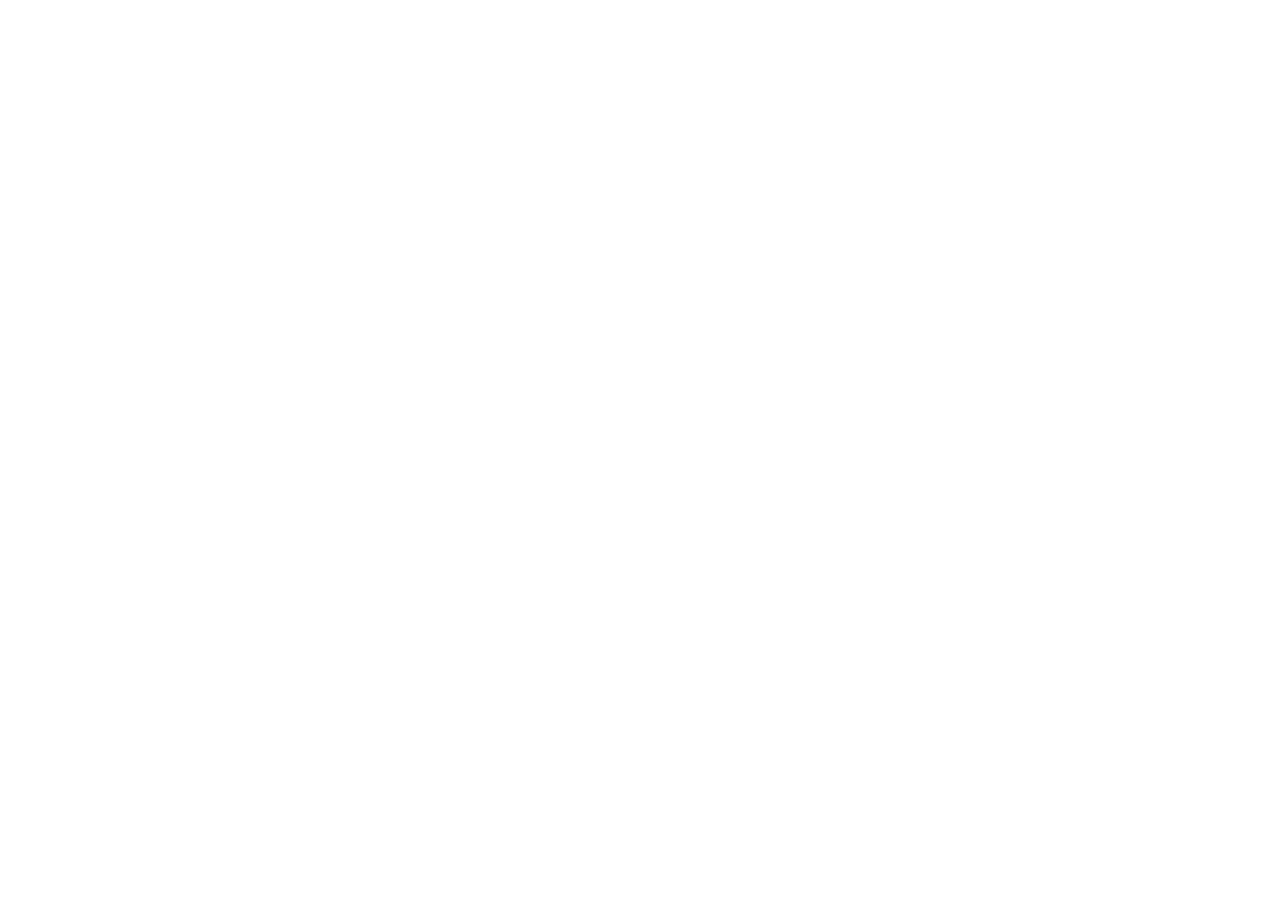
==== index.html @ aade7282 "konfigurasi awal mini project" ====
<!DOCTYPE html>
<html lang="en">
<head>
    <meta charset="UTF-8">
    <meta name="viewport" content="width=device-width, initial-scale=1.0">
    <title>Document</title>
    <link rel="stylesheet" href="css\style.css">
</head>
<body>
    
</body>
</html>
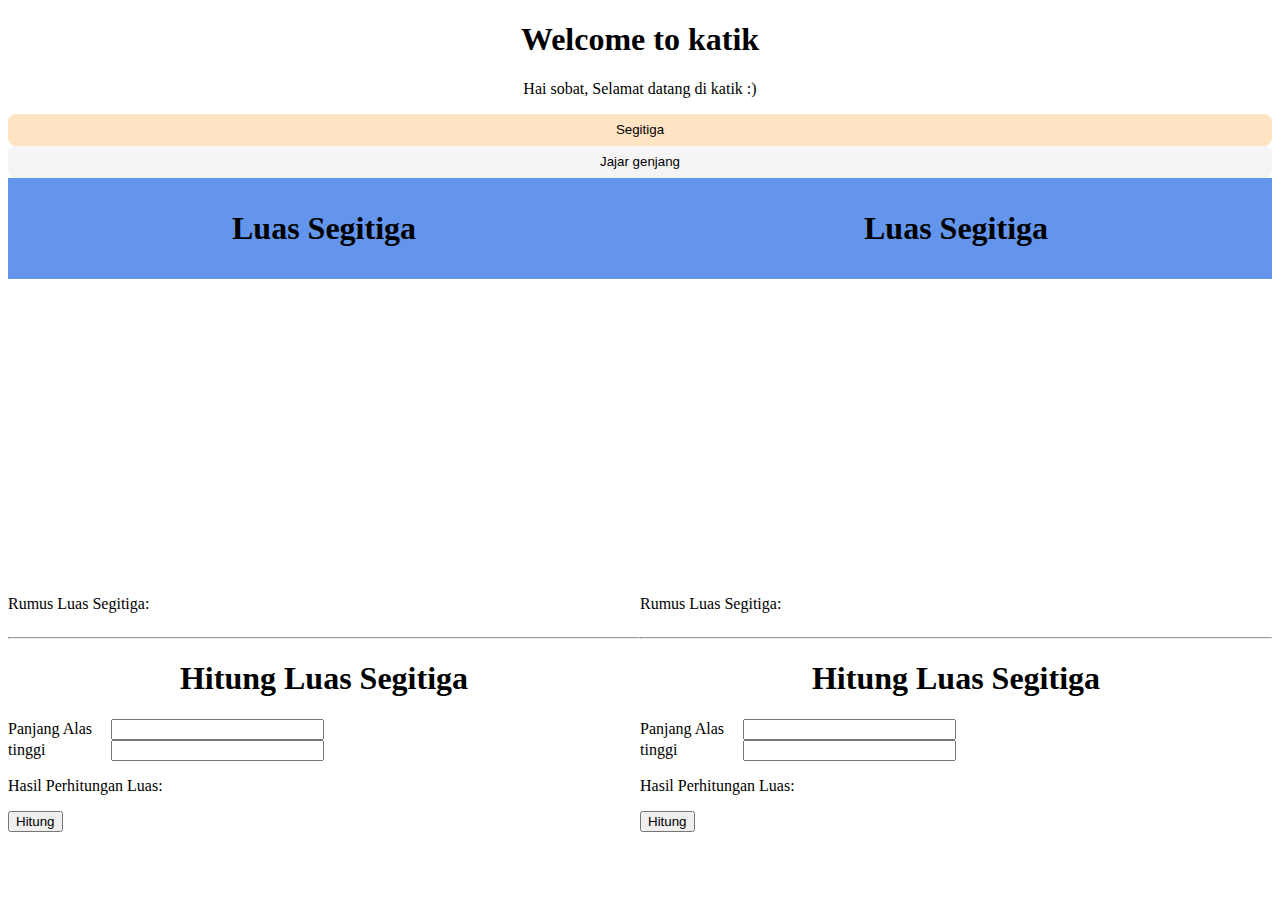
==== commit 55cad260: "update design" ====
--- a/index.html
+++ b/index.html
@@ -7,6 +7,89 @@
     <link rel="stylesheet" href="css\style.css">
 </head>
 <body>
+    <header class="main-header">
+        <h1>Welcome to katik</h1>
+        <p>Hai sobat, Selamat datang di katik :)</p>
+    </header>
+
+    <main>
+        <section class="selection-content">
+            <button href="" type="button" class="selection-btn bisque-color">Segitiga</button>
+            <button href="" type="button" class="selection-btn aqua-color">Jajar genjang</button>
+        </section>
+        
+        <section class="main-content">
+        <aside>
+            <header>
+                <h1 class="LSegitiga-header">Luas Segitiga</h1>
+            </header>
+
+            <article class="LSegitiga-content">
+                <div class="LSegitiga-img"></div>
+                <p>Rumus Luas Segitiga:</p>
+            <article>
+        
+                <hr/>
+
+            <form>
+                <header>
+                    <h1 class="LSegitiga-form-header">Hitung Luas Segitiga</h1>
+                </header>
+
+                <div class="input-rumus">
+                    <label for="panjang-alas">Panjang Alas</label>
+                    <input type="panjang-alas" type="number">
+                </div>
+                <div class="input-rumus">
+                    <label for="tinggi">tinggi</label>
+                    <input type="tinggi" type="number">
+                </div>
+
+                <p id="result">Hasil Perhitungan Luas:</p>
+
+                <button>Hitung</button>
+            </form>
+
+        </aside>
     
+    <aside>
+            <header>
+                <h1 class="LSegitiga-header">Luas Segitiga</h1>
+            </header>
+
+            <article class="LSegitiga-content">
+                <div class="LSegitiga-img"></div>
+                <p>Rumus Luas Segitiga:</p>
+            <article>
+        
+                <hr/>
+                
+            <form>
+                <header>
+                    <h1 class="LSegitiga-form-header">Hitung Luas Segitiga</h1>
+                </header>
+
+                <div class="input-rumus">
+                    <label for="panjang-alas">Panjang Alas</label>
+                    <input type="panjang-alas" type="number">
+                </div>
+                <div class="input-rumus">
+                    <label for="tinggi">tinggi</label>
+                    <input type="tinggi" type="number">
+                </div>
+
+                <p id="result">Hasil Perhitungan Luas:</p>
+
+                <button>Hitung</button>
+            </form>
+
+    </aside>
+    
+</section>
+    
+    </main>
+
+
+
 </body>
 </html>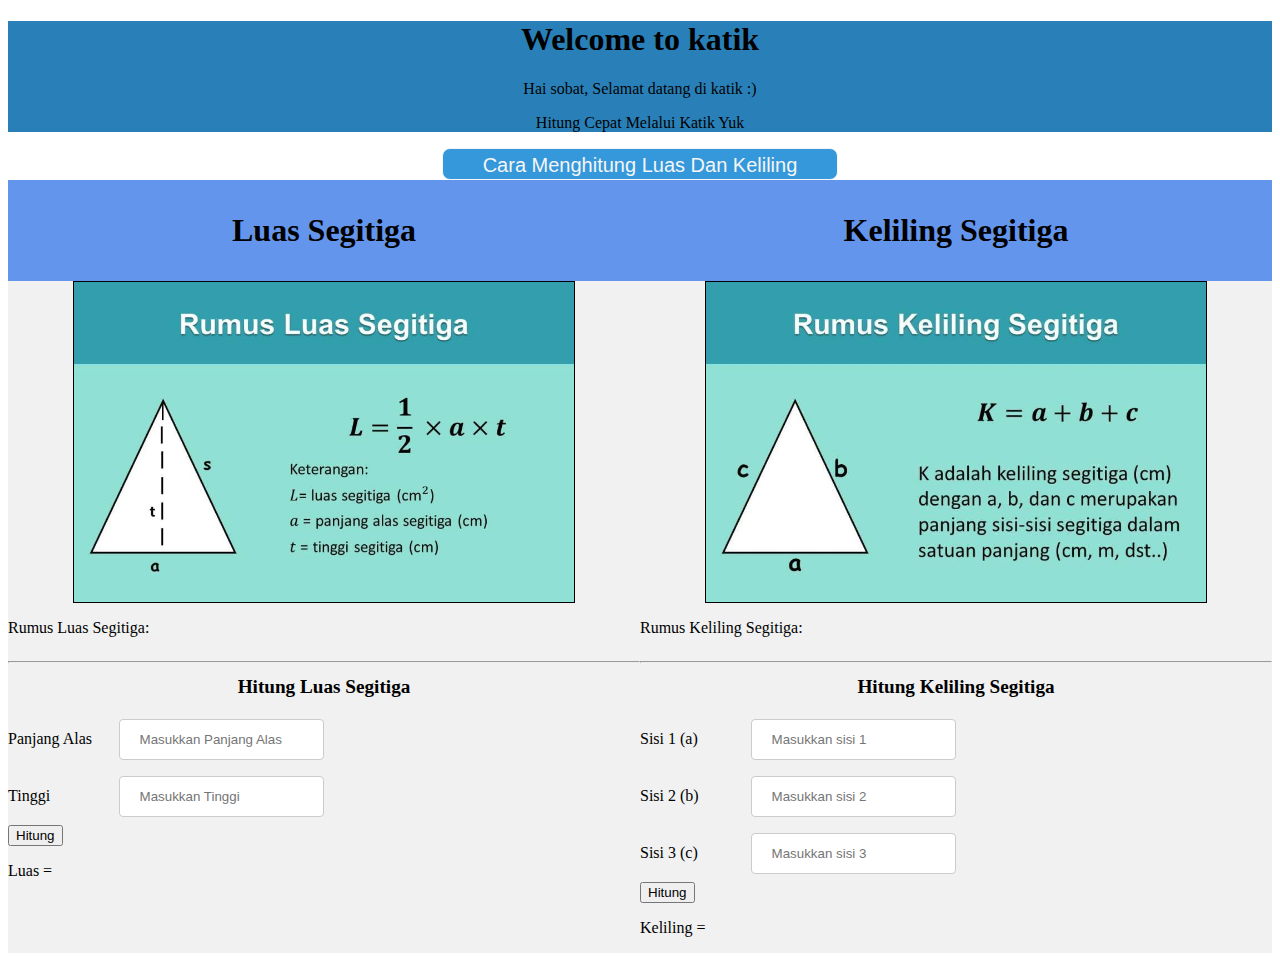
==== commit f0e316a7: "update design" ====
--- a/index.html
+++ b/index.html
@@ -5,17 +5,25 @@
     <meta name="viewport" content="width=device-width, initial-scale=1.0">
     <title>Document</title>
     <link rel="stylesheet" href="css\style.css">
+    <script src="js\RSegitiga.js"></script>
+    <script src="js\script.js"></script>
 </head>
 <body>
     <header class="main-header">
         <h1>Welcome to katik</h1>
         <p>Hai sobat, Selamat datang di katik :)</p>
+        <p>Hitung Cepat Melalui Katik Yuk</p>
     </header>
 
     <main>
         <section class="selection-content">
-            <button href="" type="button" class="selection-btn bisque-color">Segitiga</button>
-            <button href="" type="button" class="selection-btn aqua-color">Jajar genjang</button>
+            <div class="dropdown">
+                <button onclick="myFunction()" class="selection-btn">Cara Menghitung Luas Dan Keliling</button>
+                <div id="Dropdown" class="dropdown-content">
+                  <a href="index.html">Segitiga</a>
+                  <a href="jajargenjang.html">jajar Genjang</a>
+                </div>
+              </div>
         </section>
         
         <section class="main-content">
@@ -25,62 +33,70 @@
             </header>
 
             <article class="LSegitiga-content">
-                <div class="LSegitiga-img"></div>
+                <div class="LSegitiga-img-luas"></div>
                 <p>Rumus Luas Segitiga:</p>
             <article>
         
                 <hr/>
 
-            <form>
+            <form onsubmit="HitungLuas(event)">
                 <header>
                     <h1 class="LSegitiga-form-header">Hitung Luas Segitiga</h1>
                 </header>
 
                 <div class="input-rumus">
-                    <label for="panjang-alas">Panjang Alas</label>
-                    <input type="panjang-alas" type="number">
+                    <label for="panjang-alas">Panjang Alas </label>
+                    <input type="number" id="alas" placeholder="Masukkan Panjang Alas">
                 </div>
                 <div class="input-rumus">
-                    <label for="tinggi">tinggi</label>
-                    <input type="tinggi" type="number">
+                    <label for="tinggi">Tinggi </label>
+                    <input type="number" id="tinggi" placeholder="Masukkan Tinggi">
                 </div>
 
-                <p id="result">Hasil Perhitungan Luas:</p>
-
-                <button>Hitung</button>
+                <button class="Button" onsubmit="HitungLuas()">Hitung</button>
+                <div class="result">
+                    <p>Luas = <span id="Luas"></span></p>
+                </div>
             </form>
 
         </aside>
     
     <aside>
             <header>
-                <h1 class="LSegitiga-header">Luas Segitiga</h1>
+                <h1 class="KSegitiga-header">Keliling Segitiga</h1>
             </header>
 
-            <article class="LSegitiga-content">
-                <div class="LSegitiga-img"></div>
-                <p>Rumus Luas Segitiga:</p>
+            <article class="KSegitiga-content">
+                <div class="KSegitiga-img-keliling"></div>
+                <p>Rumus Keliling Segitiga:</p>
             <article>
         
                 <hr/>
                 
-            <form>
+            <form onsubmit="HitungKeliling(event)">
                 <header>
-                    <h1 class="LSegitiga-form-header">Hitung Luas Segitiga</h1>
+                    <h1 class="KSegitiga-form-header">Hitung Keliling Segitiga</h1>
                 </header>
 
                 <div class="input-rumus">
-                    <label for="panjang-alas">Panjang Alas</label>
-                    <input type="panjang-alas" type="number">
-                </div>
-                <div class="input-rumus">
-                    <label for="tinggi">tinggi</label>
-                    <input type="tinggi" type="number">
+                    <label for="sisi1">Sisi 1 (a) </label>
+                    <input type="number" id="sisi1" placeholder="Masukkan sisi 1">
                 </div>
 
-                <p id="result">Hasil Perhitungan Luas:</p>
+                <div class="input-rumus">
+                    <label for="sisi2">Sisi 2 (b)</label>
+                    <input type="number" id="sisi2" placeholder="Masukkan sisi 2">
+                </div>
 
-                <button>Hitung</button>
+                <div class="input-rumus">
+                    <label for="sisi2">Sisi 3 (c)</label>
+                    <input type="number" id="sisi3" placeholder="Masukkan sisi 3">
+                </div>
+
+                <button class="Button" onsubmit="HitungKeliling()">Hitung</button>
+                <div class="result">
+                    <p>Keliling = <span id="Keliling"></span></p>
+                </div>
             </form>
 
     </aside>
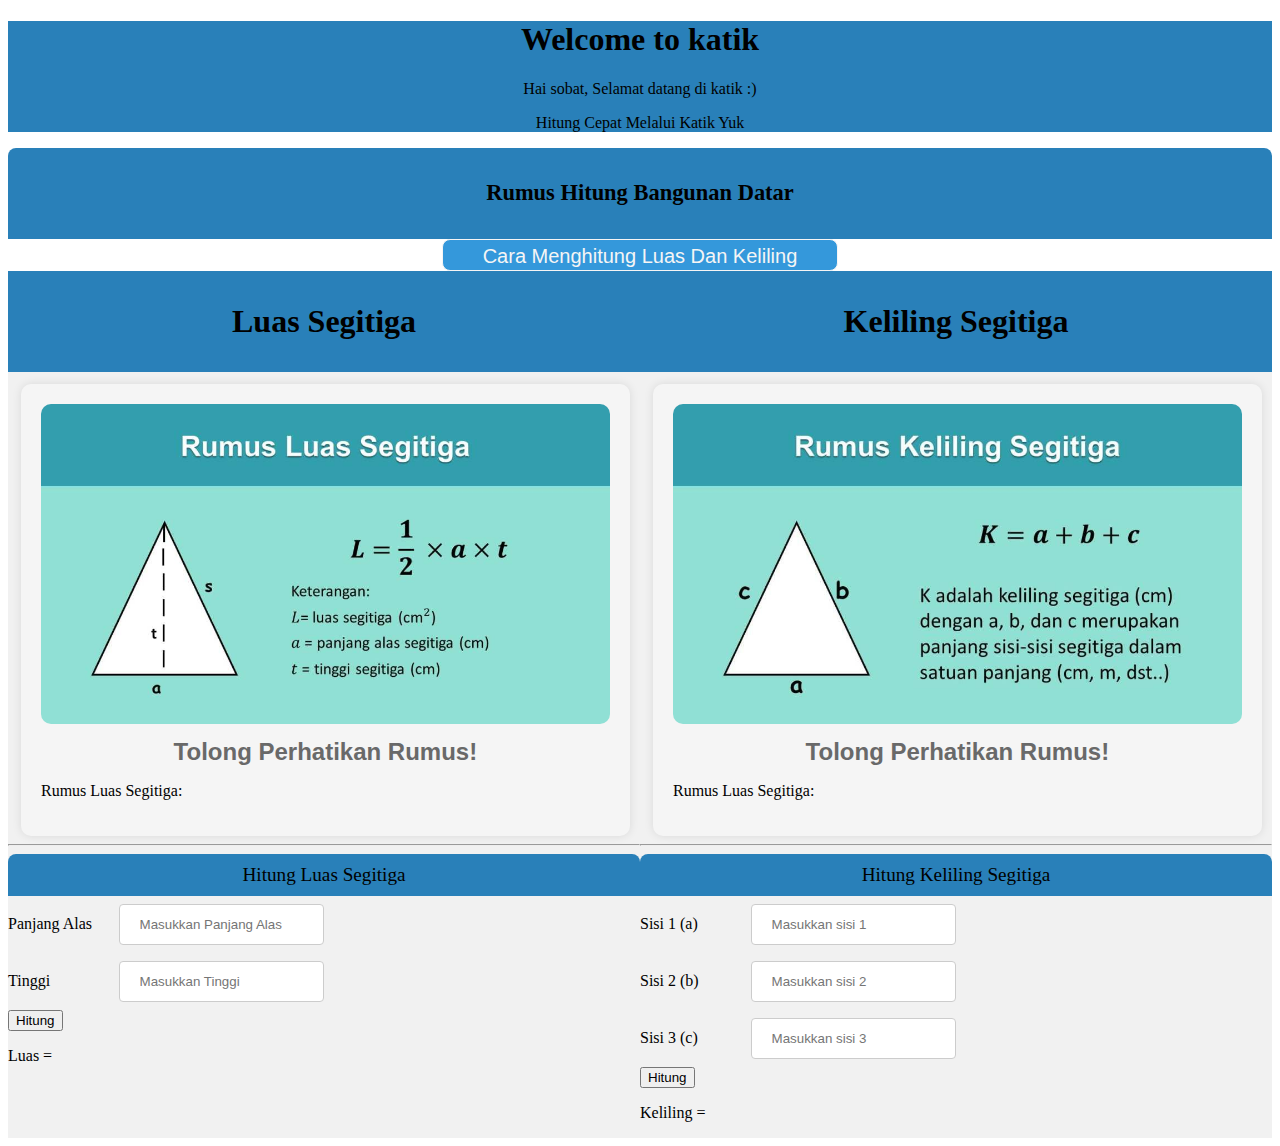
==== commit c1834590: "update design" ====
--- a/index.html
+++ b/index.html
@@ -16,12 +16,14 @@
     </header>
 
     <main>
+        <div class="box-atas"><h3>Rumus Hitung Bangunan Datar</h3></div>
         <section class="selection-content">
             <div class="dropdown">
                 <button onclick="myFunction()" class="selection-btn">Cara Menghitung Luas Dan Keliling</button>
                 <div id="Dropdown" class="dropdown-content">
                   <a href="index.html">Segitiga</a>
                   <a href="jajargenjang.html">jajar Genjang</a>
+                  <a href="ringkasanrumus.html">Ringkasan Rumus</a>
                 </div>
               </div>
         </section>
@@ -33,15 +35,19 @@
             </header>
 
             <article class="LSegitiga-content">
-                <div class="LSegitiga-img-luas"></div>
-                <p>Rumus Luas Segitiga:</p>
+
+                <div class="segitigaCard">
+                    <img src="/Asset/luas-segitiga.jpg" alt="Luas Segitiga">
+                    <h2>Tolong Perhatikan Rumus!</h2>
+                    <p>Rumus Luas Segitiga:</p>
+                </div>
             <article>
         
                 <hr/>
 
             <form onsubmit="HitungLuas(event)">
                 <header>
-                    <h1 class="LSegitiga-form-header">Hitung Luas Segitiga</h1>
+                    <div class="LSegitiga-form-header">Hitung Luas Segitiga</div>
                 </header>
 
                 <div class="input-rumus">
@@ -67,15 +73,19 @@
             </header>
 
             <article class="KSegitiga-content">
-                <div class="KSegitiga-img-keliling"></div>
-                <p>Rumus Keliling Segitiga:</p>
-            <article>
+
+                <div class="segitigaCard">
+                    <img src="/Asset/Keliling-segitiga.jpg" alt="Keliling Segitiga">
+                    <h2>Tolong Perhatikan Rumus!</h2>
+                    <p>Rumus Luas Segitiga:</p>
+                </div>
+            </article>
         
                 <hr/>
                 
             <form onsubmit="HitungKeliling(event)">
                 <header>
-                    <h1 class="KSegitiga-form-header">Hitung Keliling Segitiga</h1>
+                    <div class="KSegitiga-form-header">Hitung Keliling Segitiga</div>
                 </header>
 
                 <div class="input-rumus">
